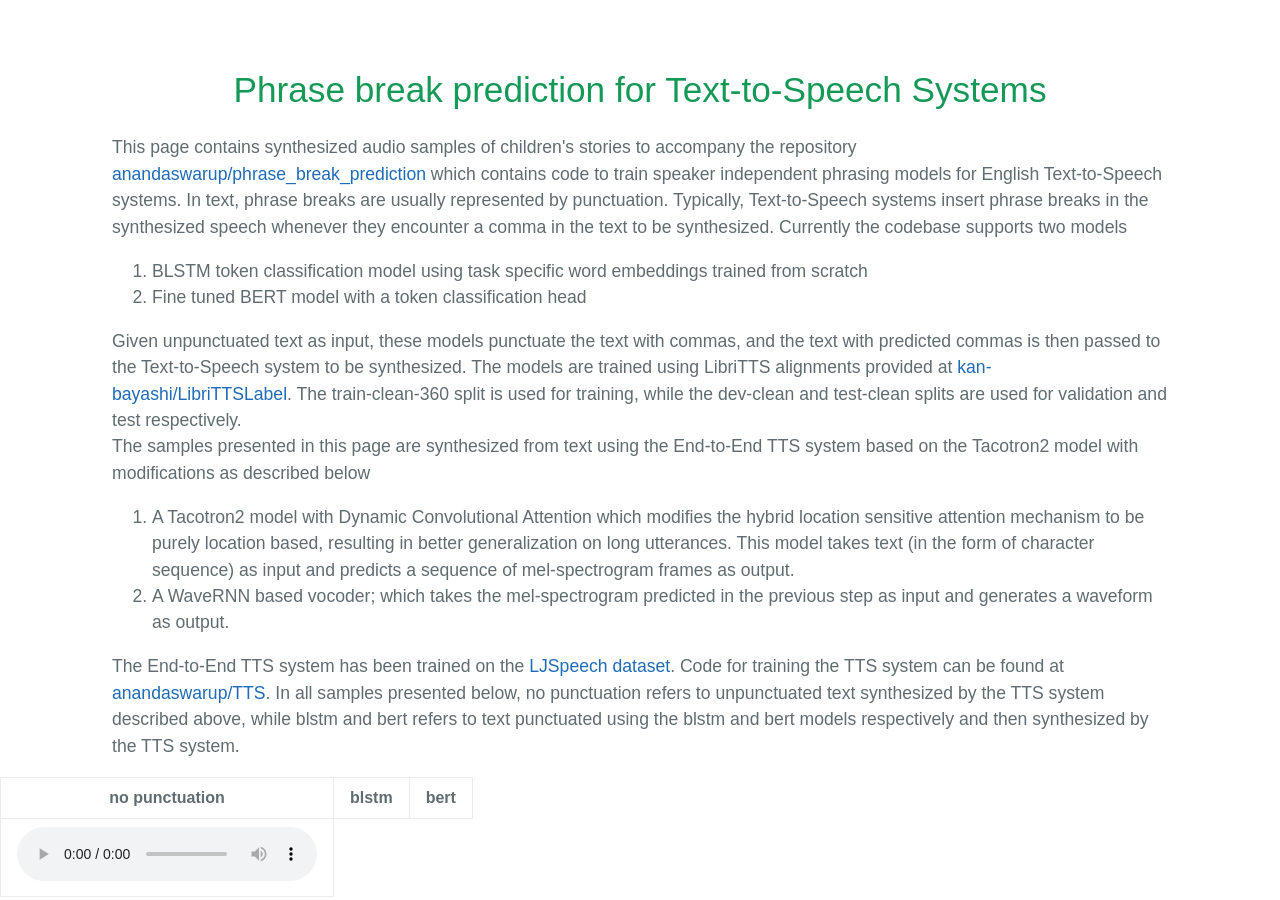
==== docs/index.html @ 4390b53f "index.html" ====
<!DOCTYPE html>
<html>

<head>
    <link rel="stylesheet" type="text/css" href="style.css">
    <title>Phrase break prediction for Text-to-Speech Systems</title>
</head>

<body>
    <header>
        <h1>Phrase break prediction for Text-to-Speech Systems</h1>
        <p>
            This page contains synthesized audio samples of children's stories to accompany the repository
            <a href="https://github.com/anandaswarup/phrase_break_prediction">anandaswarup/phrase_break_prediction</a>
            which contains code to train speaker independent phrasing models for English Text-to-Speech systems. In
            text, phrase breaks are usually represented by punctuation. Typically, Text-to-Speech systems insert phrase
            breaks in the synthesized speech whenever they encounter a comma in the text to be synthesized. Currently
            the codebase supports two models
        <ol>
            <li>
                BLSTM token classification model using task specific word embeddings trained from scratch
            </li>
            <li>
                Fine tuned BERT model with a token classification head
            </li>
        </ol>
        Given unpunctuated text as input, these models punctuate the text with commas, and the text with predicted
        commas is then passed to the Text-to-Speech system to be synthesized. The models are trained using LibriTTS
        alignments provided at <a href="https://github.com/kan-bayashi/LibriTTSLabel">kan-bayashi/LibriTTSLabel</a>. The
        train-clean-360 split is used for training, while the dev-clean and test-clean splits are used for validation
        and test respectively.
        <br>
        The samples presented in this page are synthesized from text using the End-to-End TTS system based on the
        Tacotron2 model with modifications as described below
        <ol>
            <li>
                A Tacotron2 model with Dynamic Convolutional Attention which modifies the hybrid location sensitive
                attention mechanism to be purely location based, resulting in better generalization on long utterances.
                This
                model takes text (in the form of character sequence) as input and predicts a sequence of mel-spectrogram
                frames as output.
            </li>
            <li>
                A WaveRNN based vocoder; which takes the mel-spectrogram predicted in the previous step as input and
                generates a waveform as output.
            </li>
        </ol>
        The End-to-End TTS system has been trained on the <a href="https://keithito.com/LJ-Speech-Dataset/">LJSpeech
            dataset</a>. Code for training the TTS system can be found at <a
            href="https://github.com/anandaswarup/TTS">anandaswarup/TTS</a>. In all samples presented below, no
        punctuation refers to unpunctuated text synthesized by the TTS system described above, while blstm and bert
        refers to text punctuated using the blstm and bert models respectively and then synthesized by the TTS system.
        </p>
    </header>

    <body>
        <table>
            <thread>
                <th>no punctuation</th>
                <th>blstm</th>
                <th>bert</th>
            </thread>
            <tbody>
                <tr>
                    <td>
                        <audio controls>
                            <source
                                src="https://raw.githubusercontent.com/anandaswarup/phrase_break_prediction/main/docs/samples/stories_no_punctuation/Story_01_01-tacotron2_300000steps-WaveRNN_300000steps.wav">
                        </audio>
                    </td>
                </tr>
            </tbody>
        </table>
    </body>
</body>

</html>
---- docs/style.css ----
* {
    box-sizing: border-box;
}

body {
    padding: 0;
    margin: 0;
    font-family: "Open Sans", "Helvetica Neue", Helvetica, Arial, sans-serif;
    font-size: 16px;
    line-height: 1.5;
    color: #606c71;
}



h1,
h2,
h3,
h4,
h5,
h6 {
    text-align: center;
    margin-top: 2rem;
    margin-bottom: 1rem;
    font-weight: normal;
    color: #159957;
}

@media only screen and (min-width: 64em) {
    header {
        max-width: 64rem;
        padding: 2rem 6rem 0rem 6rem;
        margin: 0 auto;
        font-size: 1.1rem;
    }

    main {
        max-width: 64rem;
        padding: 2rem 6rem;
        margin: 0 auto;
        font-size: 1.1rem;
    }
}

@media only screen and (min-width: 42em) and (max-width: 64em) {
    header {
        padding: 2rem 4rem 0rem 4rem;
        font-size: 1.1rem;
    }

    main {
        padding: 2rem 4rem;
        font-size: 1.1rem;
    }
}

@media only screen and (max-width: 42em) {
    header {
        padding: 2rem 1rem 0rem 1rem;
        font-size: 1rem;
    }

    main {
        padding: 2rem 1rem;
        font-size: 1rem;
    }
}

header,
main {
    word-wrap: break-word;
    max-width: 78rem;
}

main :first-child {
    margin-top: 0;
}

p {
    margin-bottom: 1em;
}

hr {
    height: 2px;
    padding: 0;
    margin: 1rem 0;
    background-color: #eff0f1;
    border: 0;
}

a {
    color: #1e6bb8;
    text-decoration: none;
}

a:hover {
    text-decoration: underline;
}

ul {
    margin: 0;
}

table {
    display: block;
    width: 100%;
    overflow: auto;
    word-break: normal;
    word-break: keep-all;
    -webkit-overflow-scrolling: touch;
    border-collapse: collapse;
    border-spacing: 0;
    text-align: center;
}

th {
    font-weight: bold;
}

th,
td {
    padding: 0.5rem 1rem;
    border: 1px solid #e9ebec;
}
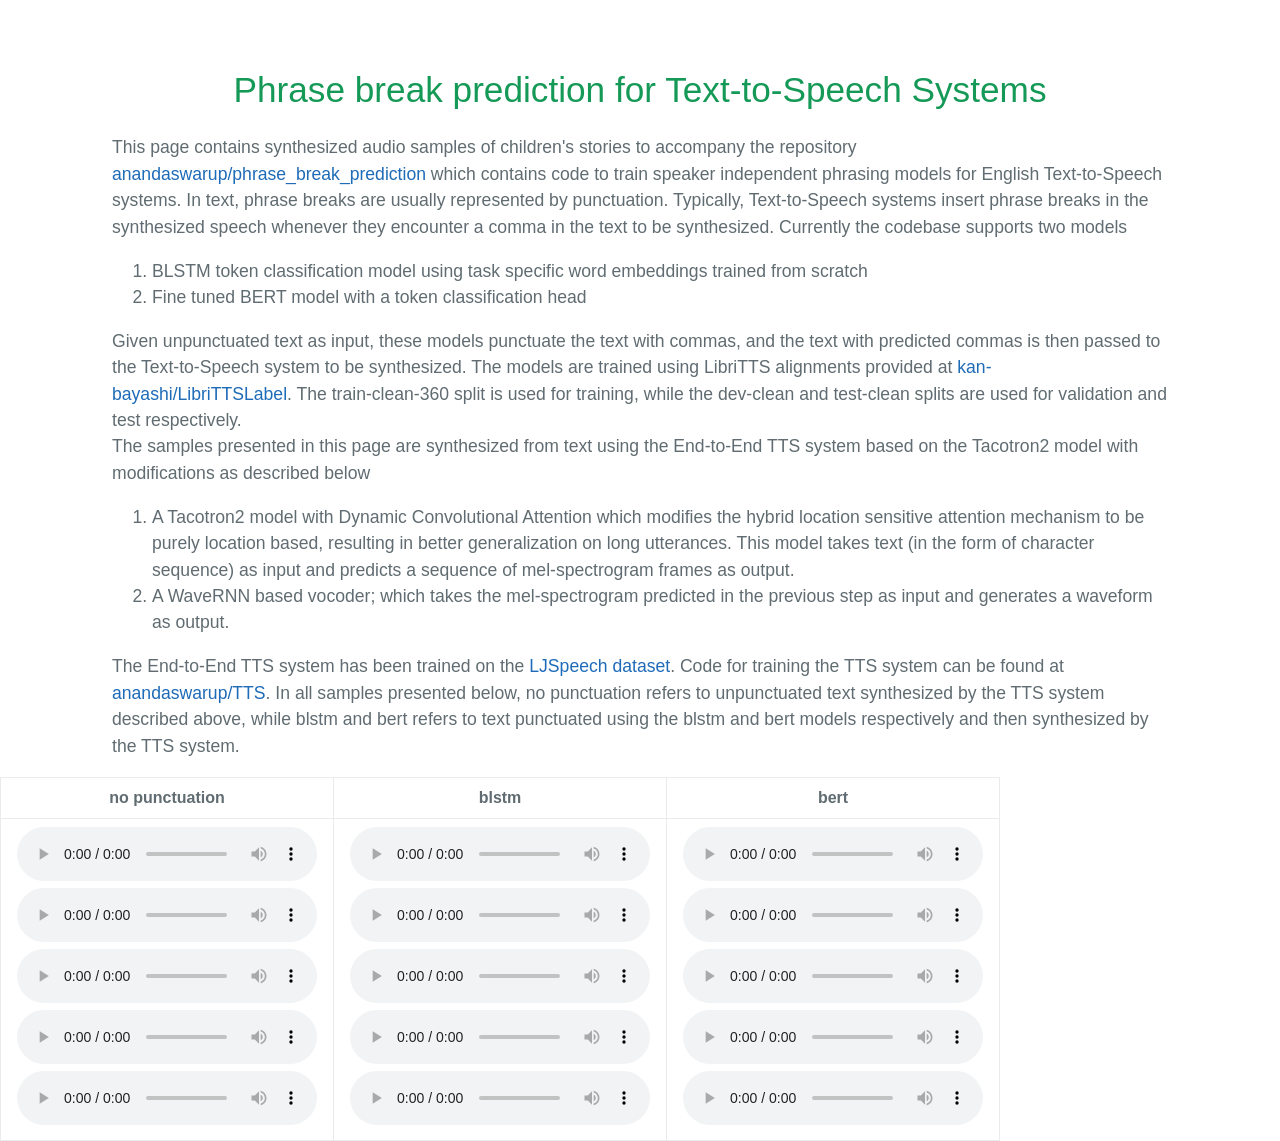
==== commit aa29cde1: "index.html" ====
--- a/docs/index.html
+++ b/docs/index.html
@@ -67,6 +67,78 @@
                             <source
                                 src="https://raw.githubusercontent.com/anandaswarup/phrase_break_prediction/main/docs/samples/stories_no_punctuation/Story_01_01-tacotron2_300000steps-WaveRNN_300000steps.wav">
                         </audio>
+                        <br>
+                        <audio controls>
+                            <source
+                                src="https://raw.githubusercontent.com/anandaswarup/phrase_break_prediction/main/docs/samples/stories_no_punctuation/Story_01_02-tacotron2_300000steps-WaveRNN_300000steps.wav">
+                        </audio>
+                        <br>
+                        <audio controls>
+                            <source
+                                src="https://raw.githubusercontent.com/anandaswarup/phrase_break_prediction/main/docs/samples/stories_no_punctuation/Story_01_03-tacotron2_300000steps-WaveRNN_300000steps.wav">
+                        </audio>
+                        <br>
+                        <audio controls>
+                            <source
+                                src="https://raw.githubusercontent.com/anandaswarup/phrase_break_prediction/main/docs/samples/stories_no_punctuation/Story_01_04-tacotron2_300000steps-WaveRNN_300000steps.wav">
+                        </audio>
+                        <br>
+                        <audio controls>
+                            <source
+                                src="https://raw.githubusercontent.com/anandaswarup/phrase_break_prediction/main/docs/samples/stories_no_punctuation/Story_01_05-tacotron2_300000steps-WaveRNN_300000steps.wav">
+                        </audio>
+                    </td>
+                    <td>
+                        <audio controls>
+                            <source
+                                src="https://raw.githubusercontent.com/anandaswarup/phrase_break_prediction/main/docs/samples/stories_blstm_predicted_punctuation/Story_01_01-tacotron2_300000steps-WaveRNN_300000steps.wav">
+                        </audio>
+                        <br>
+                        <audio controls>
+                            <source
+                                src="https://raw.githubusercontent.com/anandaswarup/phrase_break_prediction/main/docs/samples/stories_blstm_predicted_punctuation/Story_01_02-tacotron2_300000steps-WaveRNN_300000steps.wav">
+                        </audio>
+                        <br>
+                        <audio controls>
+                            <source
+                                src="https://raw.githubusercontent.com/anandaswarup/phrase_break_prediction/main/docs/samples/stories_blstm_predicted_punctuation/Story_01_03-tacotron2_300000steps-WaveRNN_300000steps.wav">
+                        </audio>
+                        <br>
+                        <audio controls>
+                            <source
+                                src="https://raw.githubusercontent.com/anandaswarup/phrase_break_prediction/main/docs/samples/stories_blstm_predicted_punctuation/Story_01_04-tacotron2_300000steps-WaveRNN_300000steps.wav">
+                        </audio>
+                        <br>
+                        <audio controls>
+                            <source
+                                src="https://raw.githubusercontent.com/anandaswarup/phrase_break_prediction/main/docs/samples/stories_blstm_predicted_punctuation/Story_01_05-tacotron2_300000steps-WaveRNN_300000steps.wav">
+                        </audio>
+                    </td>
+                    <td>
+                        <audio controls>
+                            <source
+                                src="https://raw.githubusercontent.com/anandaswarup/phrase_break_prediction/main/docs/samples/stories_bert_predicted_punctuation/Story_01_01-tacotron2_300000steps-WaveRNN_300000steps.wav">
+                        </audio>
+                        <br>
+                        <audio controls>
+                            <source
+                                src="https://raw.githubusercontent.com/anandaswarup/phrase_break_prediction/main/docs/samples/stories_bert_predicted_punctuation/Story_01_02-tacotron2_300000steps-WaveRNN_300000steps.wav">
+                        </audio>
+                        <br>
+                        <audio controls>
+                            <source
+                                src="https://raw.githubusercontent.com/anandaswarup/phrase_break_prediction/main/docs/samples/stories_bert_predicted_punctuation/Story_01_03-tacotron2_300000steps-WaveRNN_300000steps.wav">
+                        </audio>
+                        <br>
+                        <audio controls>
+                            <source
+                                src="https://raw.githubusercontent.com/anandaswarup/phrase_break_prediction/main/docs/samples/stories_bert_predicted_punctuation/Story_01_04-tacotron2_300000steps-WaveRNN_300000steps.wav">
+                        </audio>
+                        <br>
+                        <audio controls>
+                            <source
+                                src="https://raw.githubusercontent.com/anandaswarup/phrase_break_prediction/main/docs/samples/stories_bert_predicted_punctuation/Story_01_05-tacotron2_300000steps-WaveRNN_300000steps.wav">
+                        </audio>
                     </td>
                 </tr>
             </tbody>
--- a/docs/style.css
+++ b/docs/style.css
@@ -103,7 +103,8 @@
 
 table {
     display: block;
-    width: 100%;
+    margin-left: auto;
+    margin-right: auto;
     overflow: auto;
     word-break: normal;
     word-break: keep-all;
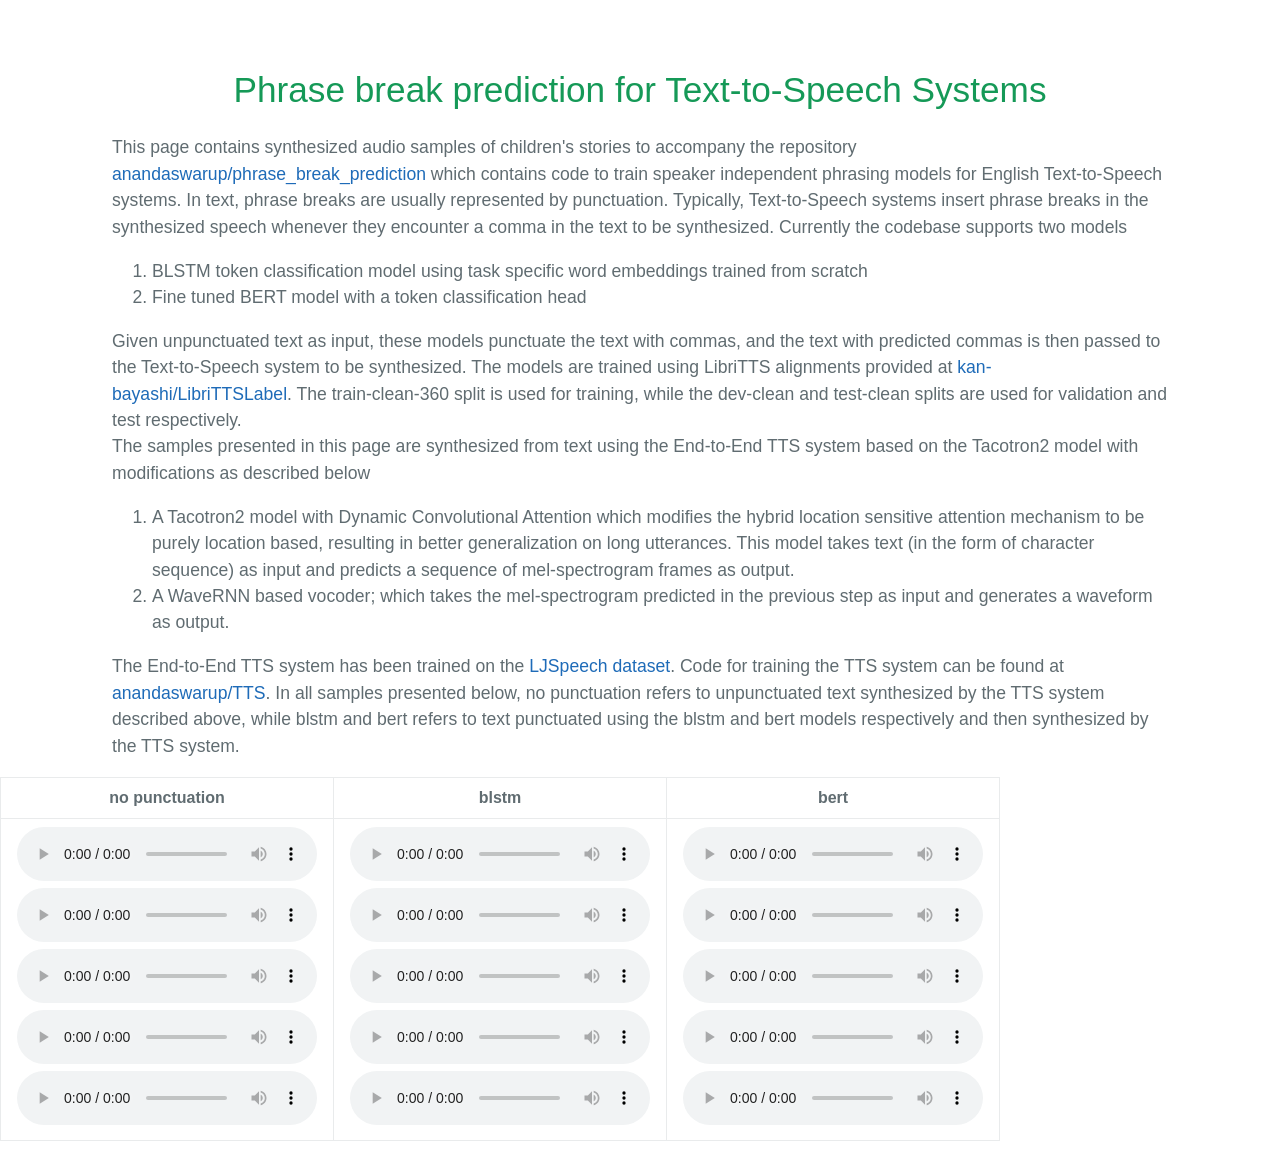
==== commit 7de134f3: "index.html" ====
--- a/docs/index.html
+++ b/docs/index.html
@@ -52,98 +52,97 @@
         refers to text punctuated using the blstm and bert models respectively and then synthesized by the TTS system.
         </p>
     </header>
-
-    <body>
-        <table>
-            <thread>
-                <th>no punctuation</th>
-                <th>blstm</th>
-                <th>bert</th>
-            </thread>
-            <tbody>
-                <tr>
-                    <td>
-                        <audio controls>
-                            <source
-                                src="https://raw.githubusercontent.com/anandaswarup/phrase_break_prediction/main/docs/samples/stories_no_punctuation/Story_01_01-tacotron2_300000steps-WaveRNN_300000steps.wav">
-                        </audio>
-                        <br>
-                        <audio controls>
-                            <source
-                                src="https://raw.githubusercontent.com/anandaswarup/phrase_break_prediction/main/docs/samples/stories_no_punctuation/Story_01_02-tacotron2_300000steps-WaveRNN_300000steps.wav">
-                        </audio>
-                        <br>
-                        <audio controls>
-                            <source
-                                src="https://raw.githubusercontent.com/anandaswarup/phrase_break_prediction/main/docs/samples/stories_no_punctuation/Story_01_03-tacotron2_300000steps-WaveRNN_300000steps.wav">
-                        </audio>
-                        <br>
-                        <audio controls>
-                            <source
-                                src="https://raw.githubusercontent.com/anandaswarup/phrase_break_prediction/main/docs/samples/stories_no_punctuation/Story_01_04-tacotron2_300000steps-WaveRNN_300000steps.wav">
-                        </audio>
-                        <br>
-                        <audio controls>
-                            <source
-                                src="https://raw.githubusercontent.com/anandaswarup/phrase_break_prediction/main/docs/samples/stories_no_punctuation/Story_01_05-tacotron2_300000steps-WaveRNN_300000steps.wav">
-                        </audio>
-                    </td>
-                    <td>
-                        <audio controls>
-                            <source
-                                src="https://raw.githubusercontent.com/anandaswarup/phrase_break_prediction/main/docs/samples/stories_blstm_predicted_punctuation/Story_01_01-tacotron2_300000steps-WaveRNN_300000steps.wav">
-                        </audio>
-                        <br>
-                        <audio controls>
-                            <source
-                                src="https://raw.githubusercontent.com/anandaswarup/phrase_break_prediction/main/docs/samples/stories_blstm_predicted_punctuation/Story_01_02-tacotron2_300000steps-WaveRNN_300000steps.wav">
-                        </audio>
-                        <br>
-                        <audio controls>
-                            <source
-                                src="https://raw.githubusercontent.com/anandaswarup/phrase_break_prediction/main/docs/samples/stories_blstm_predicted_punctuation/Story_01_03-tacotron2_300000steps-WaveRNN_300000steps.wav">
-                        </audio>
-                        <br>
-                        <audio controls>
-                            <source
-                                src="https://raw.githubusercontent.com/anandaswarup/phrase_break_prediction/main/docs/samples/stories_blstm_predicted_punctuation/Story_01_04-tacotron2_300000steps-WaveRNN_300000steps.wav">
-                        </audio>
-                        <br>
-                        <audio controls>
-                            <source
-                                src="https://raw.githubusercontent.com/anandaswarup/phrase_break_prediction/main/docs/samples/stories_blstm_predicted_punctuation/Story_01_05-tacotron2_300000steps-WaveRNN_300000steps.wav">
-                        </audio>
-                    </td>
-                    <td>
-                        <audio controls>
-                            <source
-                                src="https://raw.githubusercontent.com/anandaswarup/phrase_break_prediction/main/docs/samples/stories_bert_predicted_punctuation/Story_01_01-tacotron2_300000steps-WaveRNN_300000steps.wav">
-                        </audio>
-                        <br>
-                        <audio controls>
-                            <source
-                                src="https://raw.githubusercontent.com/anandaswarup/phrase_break_prediction/main/docs/samples/stories_bert_predicted_punctuation/Story_01_02-tacotron2_300000steps-WaveRNN_300000steps.wav">
-                        </audio>
-                        <br>
-                        <audio controls>
-                            <source
-                                src="https://raw.githubusercontent.com/anandaswarup/phrase_break_prediction/main/docs/samples/stories_bert_predicted_punctuation/Story_01_03-tacotron2_300000steps-WaveRNN_300000steps.wav">
-                        </audio>
-                        <br>
-                        <audio controls>
-                            <source
-                                src="https://raw.githubusercontent.com/anandaswarup/phrase_break_prediction/main/docs/samples/stories_bert_predicted_punctuation/Story_01_04-tacotron2_300000steps-WaveRNN_300000steps.wav">
-                        </audio>
-                        <br>
-                        <audio controls>
-                            <source
-                                src="https://raw.githubusercontent.com/anandaswarup/phrase_break_prediction/main/docs/samples/stories_bert_predicted_punctuation/Story_01_05-tacotron2_300000steps-WaveRNN_300000steps.wav">
-                        </audio>
-                    </td>
-                </tr>
-            </tbody>
-        </table>
-    </body>
+    <p>
+    <table class="center">
+        <thread>
+            <th>no punctuation</th>
+            <th>blstm</th>
+            <th>bert</th>
+        </thread>
+        <tbody>
+            <tr>
+                <td>
+                    <audio controls>
+                        <source
+                            src="https://raw.githubusercontent.com/anandaswarup/phrase_break_prediction/main/docs/samples/stories_no_punctuation/Story_01_01-tacotron2_300000steps-WaveRNN_300000steps.wav">
+                    </audio>
+                    <br>
+                    <audio controls>
+                        <source
+                            src="https://raw.githubusercontent.com/anandaswarup/phrase_break_prediction/main/docs/samples/stories_no_punctuation/Story_01_02-tacotron2_300000steps-WaveRNN_300000steps.wav">
+                    </audio>
+                    <br>
+                    <audio controls>
+                        <source
+                            src="https://raw.githubusercontent.com/anandaswarup/phrase_break_prediction/main/docs/samples/stories_no_punctuation/Story_01_03-tacotron2_300000steps-WaveRNN_300000steps.wav">
+                    </audio>
+                    <br>
+                    <audio controls>
+                        <source
+                            src="https://raw.githubusercontent.com/anandaswarup/phrase_break_prediction/main/docs/samples/stories_no_punctuation/Story_01_04-tacotron2_300000steps-WaveRNN_300000steps.wav">
+                    </audio>
+                    <br>
+                    <audio controls>
+                        <source
+                            src="https://raw.githubusercontent.com/anandaswarup/phrase_break_prediction/main/docs/samples/stories_no_punctuation/Story_01_05-tacotron2_300000steps-WaveRNN_300000steps.wav">
+                    </audio>
+                </td>
+                <td>
+                    <audio controls>
+                        <source
+                            src="https://raw.githubusercontent.com/anandaswarup/phrase_break_prediction/main/docs/samples/stories_blstm_predicted_punctuation/Story_01_01-tacotron2_300000steps-WaveRNN_300000steps.wav">
+                    </audio>
+                    <br>
+                    <audio controls>
+                        <source
+                            src="https://raw.githubusercontent.com/anandaswarup/phrase_break_prediction/main/docs/samples/stories_blstm_predicted_punctuation/Story_01_02-tacotron2_300000steps-WaveRNN_300000steps.wav">
+                    </audio>
+                    <br>
+                    <audio controls>
+                        <source
+                            src="https://raw.githubusercontent.com/anandaswarup/phrase_break_prediction/main/docs/samples/stories_blstm_predicted_punctuation/Story_01_03-tacotron2_300000steps-WaveRNN_300000steps.wav">
+                    </audio>
+                    <br>
+                    <audio controls>
+                        <source
+                            src="https://raw.githubusercontent.com/anandaswarup/phrase_break_prediction/main/docs/samples/stories_blstm_predicted_punctuation/Story_01_04-tacotron2_300000steps-WaveRNN_300000steps.wav">
+                    </audio>
+                    <br>
+                    <audio controls>
+                        <source
+                            src="https://raw.githubusercontent.com/anandaswarup/phrase_break_prediction/main/docs/samples/stories_blstm_predicted_punctuation/Story_01_05-tacotron2_300000steps-WaveRNN_300000steps.wav">
+                    </audio>
+                </td>
+                <td>
+                    <audio controls>
+                        <source
+                            src="https://raw.githubusercontent.com/anandaswarup/phrase_break_prediction/main/docs/samples/stories_bert_predicted_punctuation/Story_01_01-tacotron2_300000steps-WaveRNN_300000steps.wav">
+                    </audio>
+                    <br>
+                    <audio controls>
+                        <source
+                            src="https://raw.githubusercontent.com/anandaswarup/phrase_break_prediction/main/docs/samples/stories_bert_predicted_punctuation/Story_01_02-tacotron2_300000steps-WaveRNN_300000steps.wav">
+                    </audio>
+                    <br>
+                    <audio controls>
+                        <source
+                            src="https://raw.githubusercontent.com/anandaswarup/phrase_break_prediction/main/docs/samples/stories_bert_predicted_punctuation/Story_01_03-tacotron2_300000steps-WaveRNN_300000steps.wav">
+                    </audio>
+                    <br>
+                    <audio controls>
+                        <source
+                            src="https://raw.githubusercontent.com/anandaswarup/phrase_break_prediction/main/docs/samples/stories_bert_predicted_punctuation/Story_01_04-tacotron2_300000steps-WaveRNN_300000steps.wav">
+                    </audio>
+                    <br>
+                    <audio controls>
+                        <source
+                            src="https://raw.githubusercontent.com/anandaswarup/phrase_break_prediction/main/docs/samples/stories_bert_predicted_punctuation/Story_01_05-tacotron2_300000steps-WaveRNN_300000steps.wav">
+                    </audio>
+                </td>
+            </tr>
+        </tbody>
+    </table>
+    </p>
 </body>
 
 </html>
--- a/docs/style.css
+++ b/docs/style.css
@@ -114,6 +114,11 @@
     text-align: center;
 }
 
+table.center {
+    margin-left: auto;
+    margin-right: auto;
+}
+
 th {
     font-weight: bold;
 }
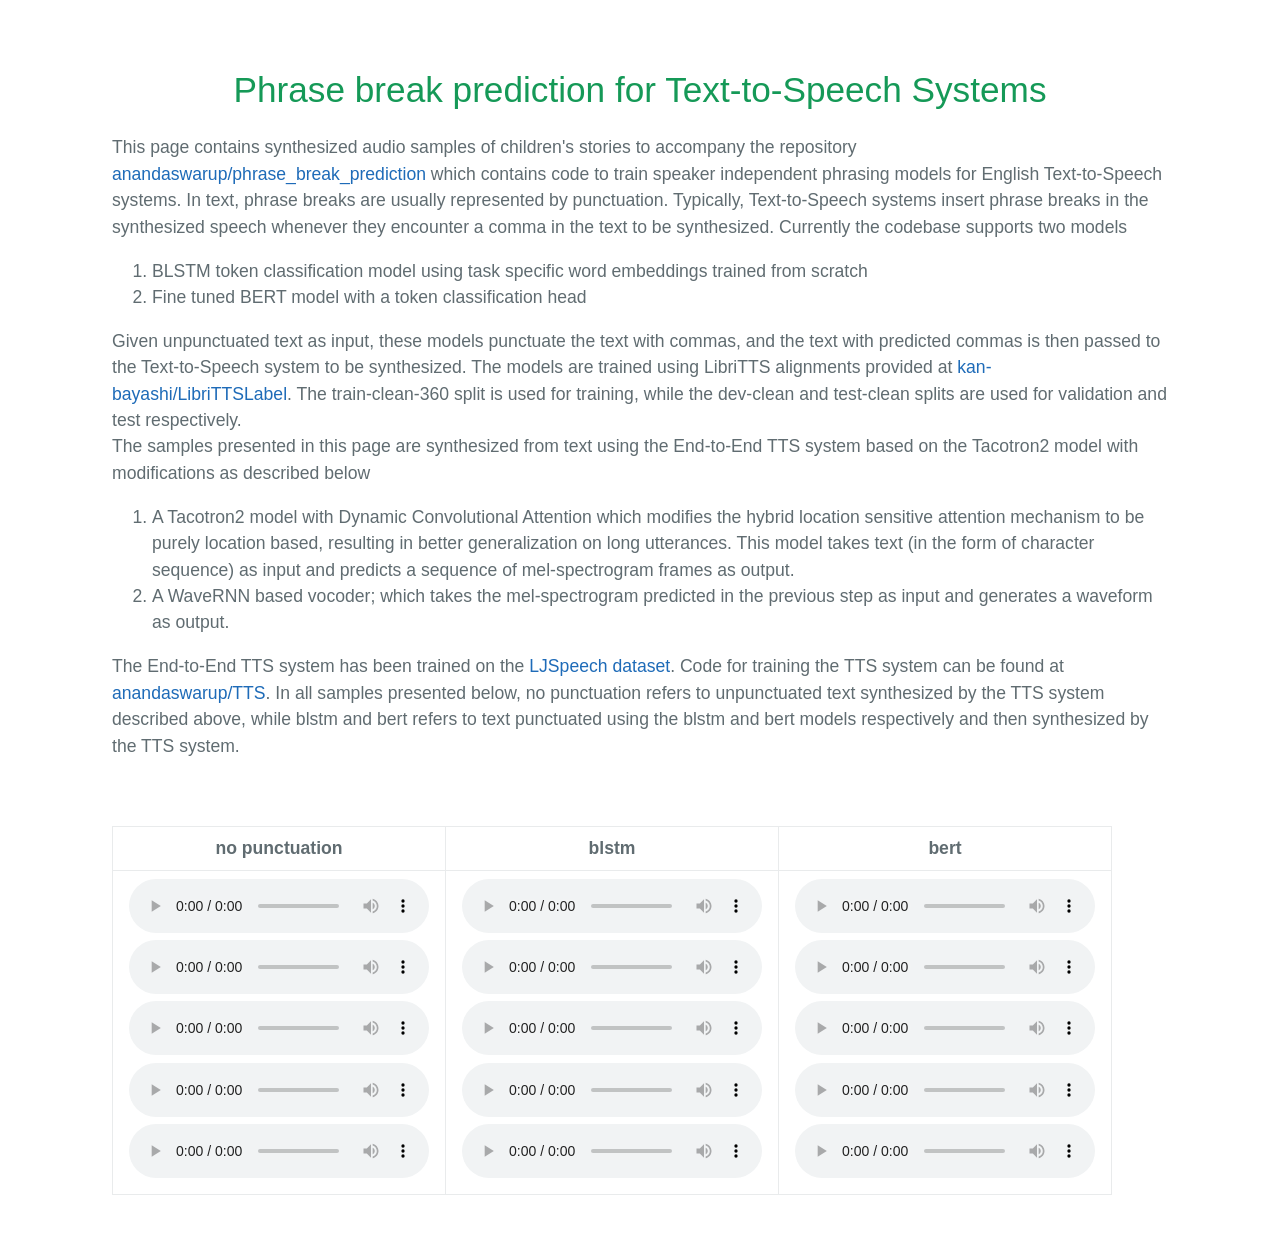
==== commit 2f5f397e: "index.html" ====
--- a/docs/index.html
+++ b/docs/index.html
@@ -52,97 +52,99 @@
         refers to text punctuated using the blstm and bert models respectively and then synthesized by the TTS system.
         </p>
     </header>
-    <p>
-    <table class="center">
-        <thread>
-            <th>no punctuation</th>
-            <th>blstm</th>
-            <th>bert</th>
-        </thread>
-        <tbody>
-            <tr>
-                <td>
-                    <audio controls>
-                        <source
-                            src="https://raw.githubusercontent.com/anandaswarup/phrase_break_prediction/main/docs/samples/stories_no_punctuation/Story_01_01-tacotron2_300000steps-WaveRNN_300000steps.wav">
-                    </audio>
-                    <br>
-                    <audio controls>
-                        <source
-                            src="https://raw.githubusercontent.com/anandaswarup/phrase_break_prediction/main/docs/samples/stories_no_punctuation/Story_01_02-tacotron2_300000steps-WaveRNN_300000steps.wav">
-                    </audio>
-                    <br>
-                    <audio controls>
-                        <source
-                            src="https://raw.githubusercontent.com/anandaswarup/phrase_break_prediction/main/docs/samples/stories_no_punctuation/Story_01_03-tacotron2_300000steps-WaveRNN_300000steps.wav">
-                    </audio>
-                    <br>
-                    <audio controls>
-                        <source
-                            src="https://raw.githubusercontent.com/anandaswarup/phrase_break_prediction/main/docs/samples/stories_no_punctuation/Story_01_04-tacotron2_300000steps-WaveRNN_300000steps.wav">
-                    </audio>
-                    <br>
-                    <audio controls>
-                        <source
-                            src="https://raw.githubusercontent.com/anandaswarup/phrase_break_prediction/main/docs/samples/stories_no_punctuation/Story_01_05-tacotron2_300000steps-WaveRNN_300000steps.wav">
-                    </audio>
-                </td>
-                <td>
-                    <audio controls>
-                        <source
-                            src="https://raw.githubusercontent.com/anandaswarup/phrase_break_prediction/main/docs/samples/stories_blstm_predicted_punctuation/Story_01_01-tacotron2_300000steps-WaveRNN_300000steps.wav">
-                    </audio>
-                    <br>
-                    <audio controls>
-                        <source
-                            src="https://raw.githubusercontent.com/anandaswarup/phrase_break_prediction/main/docs/samples/stories_blstm_predicted_punctuation/Story_01_02-tacotron2_300000steps-WaveRNN_300000steps.wav">
-                    </audio>
-                    <br>
-                    <audio controls>
-                        <source
-                            src="https://raw.githubusercontent.com/anandaswarup/phrase_break_prediction/main/docs/samples/stories_blstm_predicted_punctuation/Story_01_03-tacotron2_300000steps-WaveRNN_300000steps.wav">
-                    </audio>
-                    <br>
-                    <audio controls>
-                        <source
-                            src="https://raw.githubusercontent.com/anandaswarup/phrase_break_prediction/main/docs/samples/stories_blstm_predicted_punctuation/Story_01_04-tacotron2_300000steps-WaveRNN_300000steps.wav">
-                    </audio>
-                    <br>
-                    <audio controls>
-                        <source
-                            src="https://raw.githubusercontent.com/anandaswarup/phrase_break_prediction/main/docs/samples/stories_blstm_predicted_punctuation/Story_01_05-tacotron2_300000steps-WaveRNN_300000steps.wav">
-                    </audio>
-                </td>
-                <td>
-                    <audio controls>
-                        <source
-                            src="https://raw.githubusercontent.com/anandaswarup/phrase_break_prediction/main/docs/samples/stories_bert_predicted_punctuation/Story_01_01-tacotron2_300000steps-WaveRNN_300000steps.wav">
-                    </audio>
-                    <br>
-                    <audio controls>
-                        <source
-                            src="https://raw.githubusercontent.com/anandaswarup/phrase_break_prediction/main/docs/samples/stories_bert_predicted_punctuation/Story_01_02-tacotron2_300000steps-WaveRNN_300000steps.wav">
-                    </audio>
-                    <br>
-                    <audio controls>
-                        <source
-                            src="https://raw.githubusercontent.com/anandaswarup/phrase_break_prediction/main/docs/samples/stories_bert_predicted_punctuation/Story_01_03-tacotron2_300000steps-WaveRNN_300000steps.wav">
-                    </audio>
-                    <br>
-                    <audio controls>
-                        <source
-                            src="https://raw.githubusercontent.com/anandaswarup/phrase_break_prediction/main/docs/samples/stories_bert_predicted_punctuation/Story_01_04-tacotron2_300000steps-WaveRNN_300000steps.wav">
-                    </audio>
-                    <br>
-                    <audio controls>
-                        <source
-                            src="https://raw.githubusercontent.com/anandaswarup/phrase_break_prediction/main/docs/samples/stories_bert_predicted_punctuation/Story_01_05-tacotron2_300000steps-WaveRNN_300000steps.wav">
-                    </audio>
-                </td>
-            </tr>
-        </tbody>
-    </table>
-    </p>
+    <main>
+        <p>
+        <table>
+            <thread>
+                <th>no punctuation</th>
+                <th>blstm</th>
+                <th>bert</th>
+            </thread>
+            <tbody>
+                <tr>
+                    <td>
+                        <audio controls>
+                            <source
+                                src="https://raw.githubusercontent.com/anandaswarup/phrase_break_prediction/main/docs/samples/stories_no_punctuation/Story_01_01-tacotron2_300000steps-WaveRNN_300000steps.wav">
+                        </audio>
+                        <br>
+                        <audio controls>
+                            <source
+                                src="https://raw.githubusercontent.com/anandaswarup/phrase_break_prediction/main/docs/samples/stories_no_punctuation/Story_01_02-tacotron2_300000steps-WaveRNN_300000steps.wav">
+                        </audio>
+                        <br>
+                        <audio controls>
+                            <source
+                                src="https://raw.githubusercontent.com/anandaswarup/phrase_break_prediction/main/docs/samples/stories_no_punctuation/Story_01_03-tacotron2_300000steps-WaveRNN_300000steps.wav">
+                        </audio>
+                        <br>
+                        <audio controls>
+                            <source
+                                src="https://raw.githubusercontent.com/anandaswarup/phrase_break_prediction/main/docs/samples/stories_no_punctuation/Story_01_04-tacotron2_300000steps-WaveRNN_300000steps.wav">
+                        </audio>
+                        <br>
+                        <audio controls>
+                            <source
+                                src="https://raw.githubusercontent.com/anandaswarup/phrase_break_prediction/main/docs/samples/stories_no_punctuation/Story_01_05-tacotron2_300000steps-WaveRNN_300000steps.wav">
+                        </audio>
+                    </td>
+                    <td>
+                        <audio controls>
+                            <source
+                                src="https://raw.githubusercontent.com/anandaswarup/phrase_break_prediction/main/docs/samples/stories_blstm_predicted_punctuation/Story_01_01-tacotron2_300000steps-WaveRNN_300000steps.wav">
+                        </audio>
+                        <br>
+                        <audio controls>
+                            <source
+                                src="https://raw.githubusercontent.com/anandaswarup/phrase_break_prediction/main/docs/samples/stories_blstm_predicted_punctuation/Story_01_02-tacotron2_300000steps-WaveRNN_300000steps.wav">
+                        </audio>
+                        <br>
+                        <audio controls>
+                            <source
+                                src="https://raw.githubusercontent.com/anandaswarup/phrase_break_prediction/main/docs/samples/stories_blstm_predicted_punctuation/Story_01_03-tacotron2_300000steps-WaveRNN_300000steps.wav">
+                        </audio>
+                        <br>
+                        <audio controls>
+                            <source
+                                src="https://raw.githubusercontent.com/anandaswarup/phrase_break_prediction/main/docs/samples/stories_blstm_predicted_punctuation/Story_01_04-tacotron2_300000steps-WaveRNN_300000steps.wav">
+                        </audio>
+                        <br>
+                        <audio controls>
+                            <source
+                                src="https://raw.githubusercontent.com/anandaswarup/phrase_break_prediction/main/docs/samples/stories_blstm_predicted_punctuation/Story_01_05-tacotron2_300000steps-WaveRNN_300000steps.wav">
+                        </audio>
+                    </td>
+                    <td>
+                        <audio controls>
+                            <source
+                                src="https://raw.githubusercontent.com/anandaswarup/phrase_break_prediction/main/docs/samples/stories_bert_predicted_punctuation/Story_01_01-tacotron2_300000steps-WaveRNN_300000steps.wav">
+                        </audio>
+                        <br>
+                        <audio controls>
+                            <source
+                                src="https://raw.githubusercontent.com/anandaswarup/phrase_break_prediction/main/docs/samples/stories_bert_predicted_punctuation/Story_01_02-tacotron2_300000steps-WaveRNN_300000steps.wav">
+                        </audio>
+                        <br>
+                        <audio controls>
+                            <source
+                                src="https://raw.githubusercontent.com/anandaswarup/phrase_break_prediction/main/docs/samples/stories_bert_predicted_punctuation/Story_01_03-tacotron2_300000steps-WaveRNN_300000steps.wav">
+                        </audio>
+                        <br>
+                        <audio controls>
+                            <source
+                                src="https://raw.githubusercontent.com/anandaswarup/phrase_break_prediction/main/docs/samples/stories_bert_predicted_punctuation/Story_01_04-tacotron2_300000steps-WaveRNN_300000steps.wav">
+                        </audio>
+                        <br>
+                        <audio controls>
+                            <source
+                                src="https://raw.githubusercontent.com/anandaswarup/phrase_break_prediction/main/docs/samples/stories_bert_predicted_punctuation/Story_01_05-tacotron2_300000steps-WaveRNN_300000steps.wav">
+                        </audio>
+                    </td>
+                </tr>
+            </tbody>
+        </table>
+        </p>
+    </main>
 </body>
 
 </html>
--- a/docs/style.css
+++ b/docs/style.css
@@ -103,8 +103,7 @@
 
 table {
     display: block;
-    margin-left: auto;
-    margin-right: auto;
+    width: 100%;
     overflow: auto;
     word-break: normal;
     word-break: keep-all;
@@ -112,11 +111,6 @@
     border-collapse: collapse;
     border-spacing: 0;
     text-align: center;
-}
-
-table.center {
-    margin-left: auto;
-    margin-right: auto;
 }
 
 th {
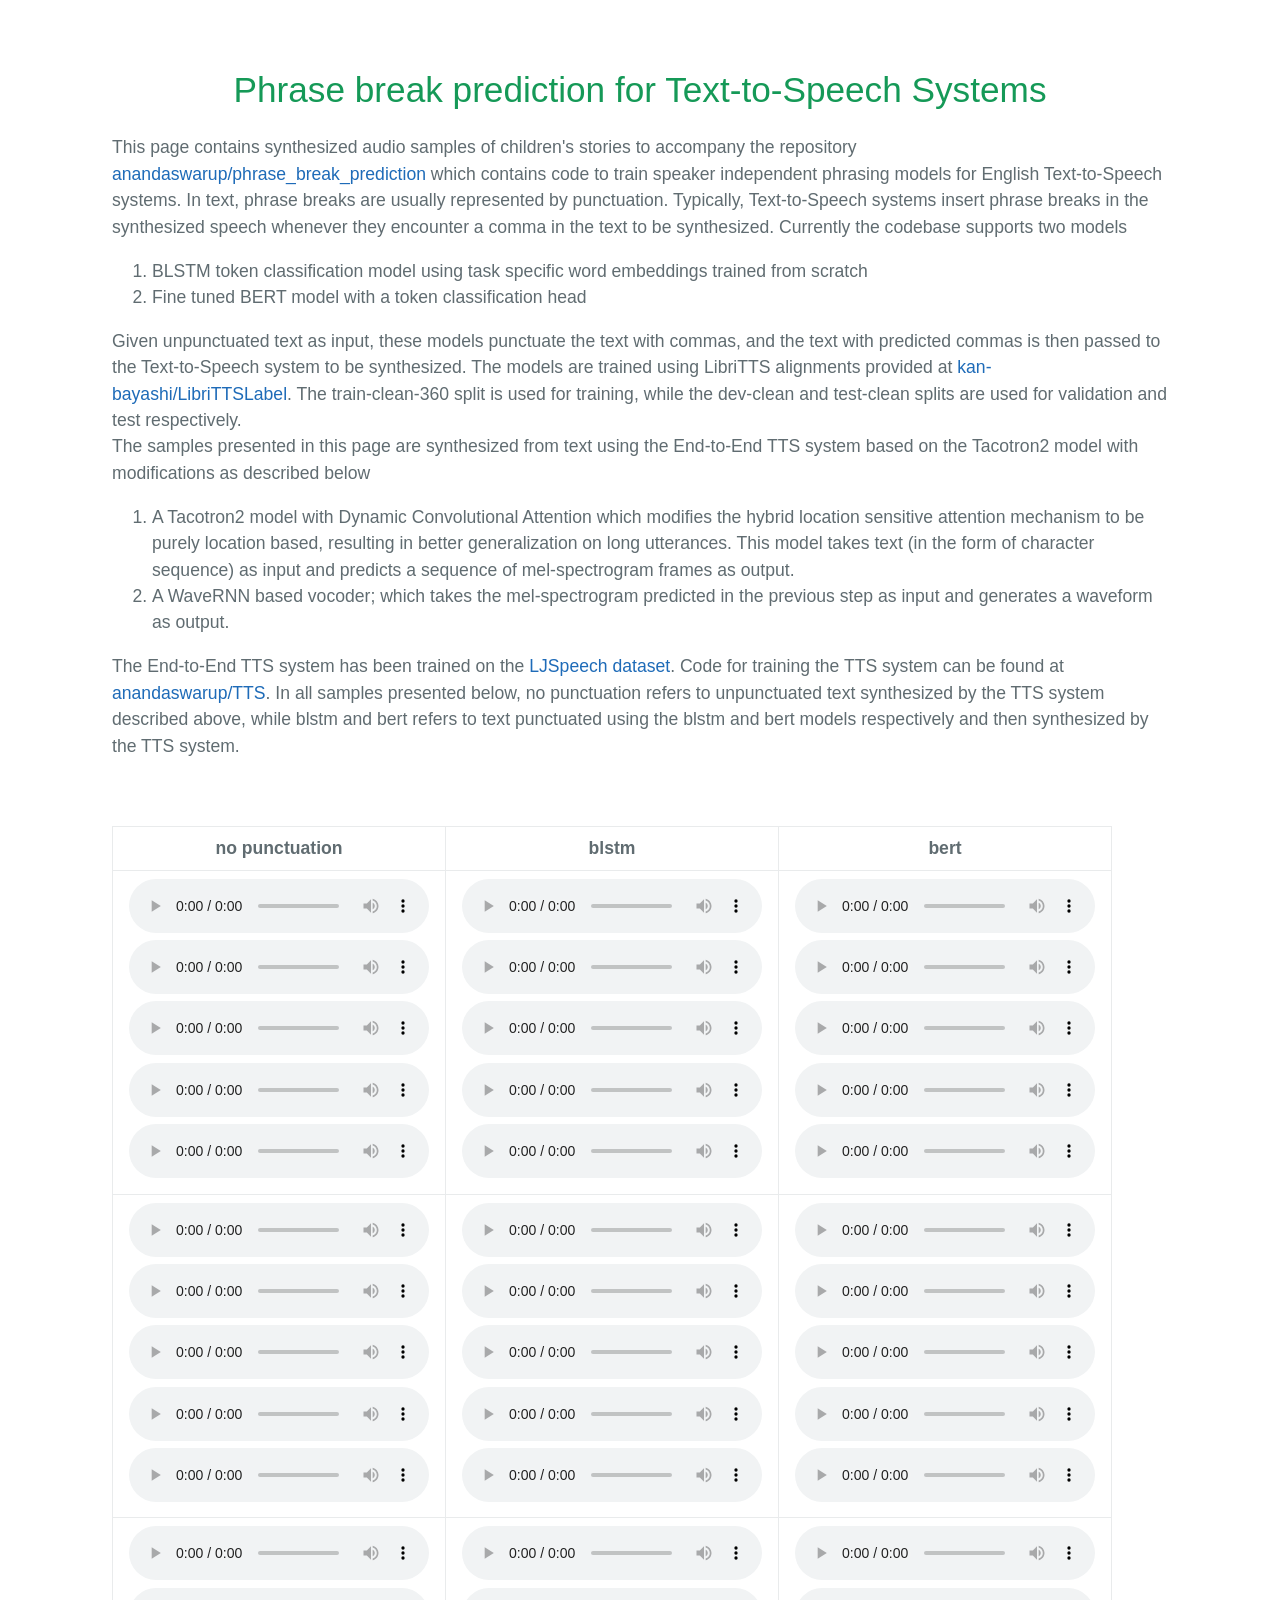
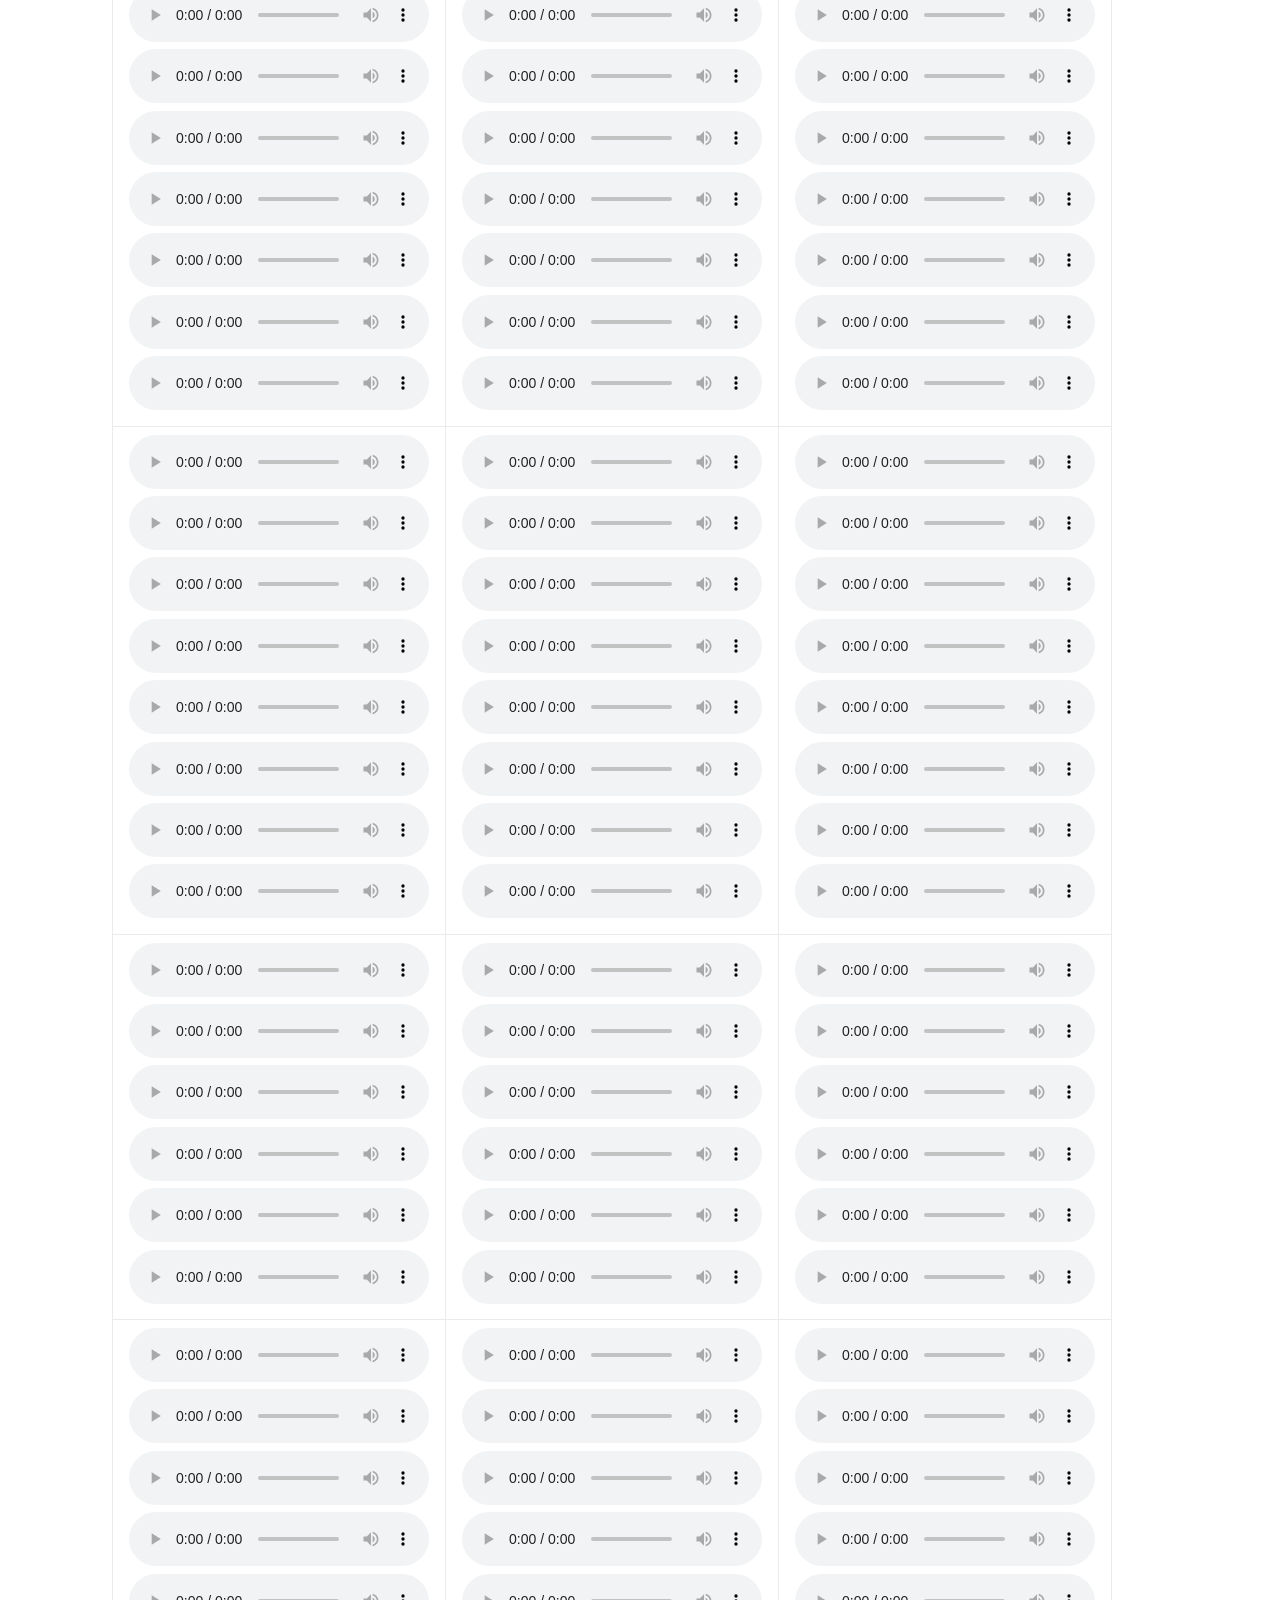
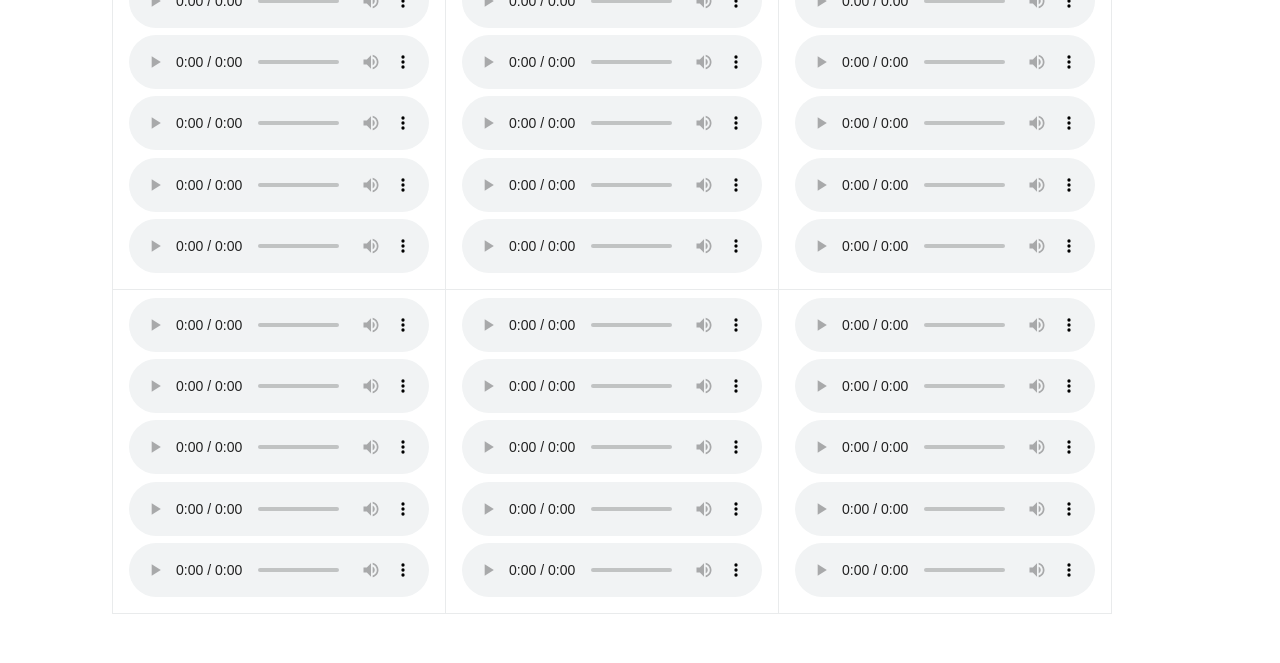
==== commit 9ce5761b: "index.html" ====
--- a/docs/index.html
+++ b/docs/index.html
@@ -54,7 +54,7 @@
     </header>
     <main>
         <p>
-        <table>
+        <table class="center">
             <thread>
                 <th>no punctuation</th>
                 <th>blstm</th>
@@ -138,6 +138,651 @@
                         <audio controls>
                             <source
                                 src="https://raw.githubusercontent.com/anandaswarup/phrase_break_prediction/main/docs/samples/stories_bert_predicted_punctuation/Story_01_05-tacotron2_300000steps-WaveRNN_300000steps.wav">
+                        </audio>
+                    </td>
+                </tr>
+                <tr>
+                    <td>
+                        <audio controls>
+                            <source
+                                src="https://raw.githubusercontent.com/anandaswarup/phrase_break_prediction/main/docs/samples/stories_no_punctuation/Story_02_01-tacotron2_300000steps-WaveRNN_300000steps.wav">
+                        </audio>
+                        <br>
+                        <audio controls>
+                            <source
+                                src="https://raw.githubusercontent.com/anandaswarup/phrase_break_prediction/main/docs/samples/stories_no_punctuation/Story_02_02-tacotron2_300000steps-WaveRNN_300000steps.wav">
+                        </audio>
+                        <br>
+                        <audio controls>
+                            <source
+                                src="https://raw.githubusercontent.com/anandaswarup/phrase_break_prediction/main/docs/samples/stories_no_punctuation/Story_02_03-tacotron2_300000steps-WaveRNN_300000steps.wav">
+                        </audio>
+                        <br>
+                        <audio controls>
+                            <source
+                                src="https://raw.githubusercontent.com/anandaswarup/phrase_break_prediction/main/docs/samples/stories_no_punctuation/Story_02_04-tacotron2_300000steps-WaveRNN_300000steps.wav">
+                        </audio>
+                        <br>
+                        <audio controls>
+                            <source
+                                src="https://raw.githubusercontent.com/anandaswarup/phrase_break_prediction/main/docs/samples/stories_no_punctuation/Story_02_05-tacotron2_300000steps-WaveRNN_300000steps.wav">
+                        </audio>
+                    </td>
+                    <td>
+                        <audio controls>
+                            <source
+                                src="https://raw.githubusercontent.com/anandaswarup/phrase_break_prediction/main/docs/samples/stories_blstm_predicted_punctuation/Story_02_01-tacotron2_300000steps-WaveRNN_300000steps.wav">
+                        </audio>
+                        <br>
+                        <audio controls>
+                            <source
+                                src="https://raw.githubusercontent.com/anandaswarup/phrase_break_prediction/main/docs/samples/stories_blstm_predicted_punctuation/Story_02_02-tacotron2_300000steps-WaveRNN_300000steps.wav">
+                        </audio>
+                        <br>
+                        <audio controls>
+                            <source
+                                src="https://raw.githubusercontent.com/anandaswarup/phrase_break_prediction/main/docs/samples/stories_blstm_predicted_punctuation/Story_02_03-tacotron2_300000steps-WaveRNN_300000steps.wav">
+                        </audio>
+                        <br>
+                        <audio controls>
+                            <source
+                                src="https://raw.githubusercontent.com/anandaswarup/phrase_break_prediction/main/docs/samples/stories_blstm_predicted_punctuation/Story_02_04-tacotron2_300000steps-WaveRNN_300000steps.wav">
+                        </audio>
+                        <br>
+                        <audio controls>
+                            <source
+                                src="https://raw.githubusercontent.com/anandaswarup/phrase_break_prediction/main/docs/samples/stories_blstm_predicted_punctuation/Story_02_05-tacotron2_300000steps-WaveRNN_300000steps.wav">
+                        </audio>
+                    </td>
+                    <td>
+                        <audio controls>
+                            <source
+                                src="https://raw.githubusercontent.com/anandaswarup/phrase_break_prediction/main/docs/samples/stories_bert_predicted_punctuation/Story_02_01-tacotron2_300000steps-WaveRNN_300000steps.wav">
+                        </audio>
+                        <br>
+                        <audio controls>
+                            <source
+                                src="https://raw.githubusercontent.com/anandaswarup/phrase_break_prediction/main/docs/samples/stories_bert_predicted_punctuation/Story_02_02-tacotron2_300000steps-WaveRNN_300000steps.wav">
+                        </audio>
+                        <br>
+                        <audio controls>
+                            <source
+                                src="https://raw.githubusercontent.com/anandaswarup/phrase_break_prediction/main/docs/samples/stories_bert_predicted_punctuation/Story_02_03-tacotron2_300000steps-WaveRNN_300000steps.wav">
+                        </audio>
+                        <br>
+                        <audio controls>
+                            <source
+                                src="https://raw.githubusercontent.com/anandaswarup/phrase_break_prediction/main/docs/samples/stories_bert_predicted_punctuation/Story_02_04-tacotron2_300000steps-WaveRNN_300000steps.wav">
+                        </audio>
+                        <br>
+                        <audio controls>
+                            <source
+                                src="https://raw.githubusercontent.com/anandaswarup/phrase_break_prediction/main/docs/samples/stories_bert_predicted_punctuation/Story_02_05-tacotron2_300000steps-WaveRNN_300000steps.wav">
+                        </audio>
+                    </td>
+                </tr>
+                <tr>
+                    <td>
+                        <audio controls>
+                            <source
+                                src="https://raw.githubusercontent.com/anandaswarup/phrase_break_prediction/main/docs/samples/stories_no_punctuation/Story_03_01-tacotron2_300000steps-WaveRNN_300000steps.wav">
+                        </audio>
+                        <br>
+                        <audio controls>
+                            <source
+                                src="https://raw.githubusercontent.com/anandaswarup/phrase_break_prediction/main/docs/samples/stories_no_punctuation/Story_03_02-tacotron2_300000steps-WaveRNN_300000steps.wav">
+                        </audio>
+                        <br>
+                        <audio controls>
+                            <source
+                                src="https://raw.githubusercontent.com/anandaswarup/phrase_break_prediction/main/docs/samples/stories_no_punctuation/Story_03_03-tacotron2_300000steps-WaveRNN_300000steps.wav">
+                        </audio>
+                        <br>
+                        <audio controls>
+                            <source
+                                src="https://raw.githubusercontent.com/anandaswarup/phrase_break_prediction/main/docs/samples/stories_no_punctuation/Story_03_04-tacotron2_300000steps-WaveRNN_300000steps.wav">
+                        </audio>
+                        <br>
+                        <audio controls>
+                            <source
+                                src="https://raw.githubusercontent.com/anandaswarup/phrase_break_prediction/main/docs/samples/stories_no_punctuation/Story_03_05-tacotron2_300000steps-WaveRNN_300000steps.wav">
+                        </audio>
+                        <br>
+                        <audio controls>
+                            <source
+                                src="https://raw.githubusercontent.com/anandaswarup/phrase_break_prediction/main/docs/samples/stories_no_punctuation/Story_03_06-tacotron2_300000steps-WaveRNN_300000steps.wav">
+                        </audio>
+                        <br>
+                        <audio controls>
+                            <source
+                                src="https://raw.githubusercontent.com/anandaswarup/phrase_break_prediction/main/docs/samples/stories_no_punctuation/Story_03_07-tacotron2_300000steps-WaveRNN_300000steps.wav">
+                        </audio>
+                        <br>
+                        <audio controls>
+                            <source
+                                src="https://raw.githubusercontent.com/anandaswarup/phrase_break_prediction/main/docs/samples/stories_no_punctuation/Story_03_08-tacotron2_300000steps-WaveRNN_300000steps.wav">
+                        </audio>
+                    </td>
+                    <td>
+                        <audio controls>
+                            <source
+                                src="https://raw.githubusercontent.com/anandaswarup/phrase_break_prediction/main/docs/samples/stories_blstm_predicted_punctuation/Story_03_01-tacotron2_300000steps-WaveRNN_300000steps.wav">
+                        </audio>
+                        <br>
+                        <audio controls>
+                            <source
+                                src="https://raw.githubusercontent.com/anandaswarup/phrase_break_prediction/main/docs/samples/stories_blstm_predicted_punctuation/Story_03_02-tacotron2_300000steps-WaveRNN_300000steps.wav">
+                        </audio>
+                        <br>
+                        <audio controls>
+                            <source
+                                src="https://raw.githubusercontent.com/anandaswarup/phrase_break_prediction/main/docs/samples/stories_blstm_predicted_punctuation/Story_03_03-tacotron2_300000steps-WaveRNN_300000steps.wav">
+                        </audio>
+                        <br>
+                        <audio controls>
+                            <source
+                                src="https://raw.githubusercontent.com/anandaswarup/phrase_break_prediction/main/docs/samples/stories_blstm_predicted_punctuation/Story_03_04-tacotron2_300000steps-WaveRNN_300000steps.wav">
+                        </audio>
+                        <br>
+                        <audio controls>
+                            <source
+                                src="https://raw.githubusercontent.com/anandaswarup/phrase_break_prediction/main/docs/samples/stories_blstm_predicted_punctuation/Story_03_05-tacotron2_300000steps-WaveRNN_300000steps.wav">
+                        </audio>
+                        <br>
+                        <audio controls>
+                            <source
+                                src="https://raw.githubusercontent.com/anandaswarup/phrase_break_prediction/main/docs/samples/stories_blstm_predicted_punctuation/Story_03_06-tacotron2_300000steps-WaveRNN_300000steps.wav">
+                        </audio>
+                        <br>
+                        <audio controls>
+                            <source
+                                src="https://raw.githubusercontent.com/anandaswarup/phrase_break_prediction/main/docs/samples/stories_blstm_predicted_punctuation/Story_03_07-tacotron2_300000steps-WaveRNN_300000steps.wav">
+                        </audio>
+                        <br>
+                        <audio controls>
+                            <source
+                                src="https://raw.githubusercontent.com/anandaswarup/phrase_break_prediction/main/docs/samples/stories_blstm_predicted_punctuation/Story_03_08-tacotron2_300000steps-WaveRNN_300000steps.wav">
+                        </audio>
+                    </td>
+                    <td>
+                        <audio controls>
+                            <source
+                                src="https://raw.githubusercontent.com/anandaswarup/phrase_break_prediction/main/docs/samples/stories_bert_predicted_punctuation/Story_03_01-tacotron2_300000steps-WaveRNN_300000steps.wav">
+                        </audio>
+                        <br>
+                        <audio controls>
+                            <source
+                                src="https://raw.githubusercontent.com/anandaswarup/phrase_break_prediction/main/docs/samples/stories_bert_predicted_punctuation/Story_03_02-tacotron2_300000steps-WaveRNN_300000steps.wav">
+                        </audio>
+                        <br>
+                        <audio controls>
+                            <source
+                                src="https://raw.githubusercontent.com/anandaswarup/phrase_break_prediction/main/docs/samples/stories_bert_predicted_punctuation/Story_03_03-tacotron2_300000steps-WaveRNN_300000steps.wav">
+                        </audio>
+                        <br>
+                        <audio controls>
+                            <source
+                                src="https://raw.githubusercontent.com/anandaswarup/phrase_break_prediction/main/docs/samples/stories_bert_predicted_punctuation/Story_03_04-tacotron2_300000steps-WaveRNN_300000steps.wav">
+                        </audio>
+                        <br>
+                        <audio controls>
+                            <source
+                                src="https://raw.githubusercontent.com/anandaswarup/phrase_break_prediction/main/docs/samples/stories_bert_predicted_punctuation/Story_03_05-tacotron2_300000steps-WaveRNN_300000steps.wav">
+                        </audio>
+                        <br>
+                        <audio controls>
+                            <source
+                                src="https://raw.githubusercontent.com/anandaswarup/phrase_break_prediction/main/docs/samples/stories_bert_predicted_punctuation/Story_03_06-tacotron2_300000steps-WaveRNN_300000steps.wav">
+                        </audio>
+                        <br>
+                        <audio controls>
+                            <source
+                                src="https://raw.githubusercontent.com/anandaswarup/phrase_break_prediction/main/docs/samples/stories_bert_predicted_punctuation/Story_03_07-tacotron2_300000steps-WaveRNN_300000steps.wav">
+                        </audio>
+                        <br>
+                        <audio controls>
+                            <source
+                                src="https://raw.githubusercontent.com/anandaswarup/phrase_break_prediction/main/docs/samples/stories_bert_predicted_punctuation/Story_03_08-tacotron2_300000steps-WaveRNN_300000steps.wav">
+                        </audio>
+                    </td>
+                </tr>
+                <tr>
+                    <td>
+                        <audio controls>
+                            <source
+                                src="https://raw.githubusercontent.com/anandaswarup/phrase_break_prediction/main/docs/samples/stories_no_punctuation/Story_04_01-tacotron2_300000steps-WaveRNN_300000steps.wav">
+                        </audio>
+                        <br>
+                        <audio controls>
+                            <source
+                                src="https://raw.githubusercontent.com/anandaswarup/phrase_break_prediction/main/docs/samples/stories_no_punctuation/Story_04_02-tacotron2_300000steps-WaveRNN_300000steps.wav">
+                        </audio>
+                        <br>
+                        <audio controls>
+                            <source
+                                src="https://raw.githubusercontent.com/anandaswarup/phrase_break_prediction/main/docs/samples/stories_no_punctuation/Story_04_03-tacotron2_300000steps-WaveRNN_300000steps.wav">
+                        </audio>
+                        <br>
+                        <audio controls>
+                            <source
+                                src="https://raw.githubusercontent.com/anandaswarup/phrase_break_prediction/main/docs/samples/stories_no_punctuation/Story_04_04-tacotron2_300000steps-WaveRNN_300000steps.wav">
+                        </audio>
+                        <br>
+                        <audio controls>
+                            <source
+                                src="https://raw.githubusercontent.com/anandaswarup/phrase_break_prediction/main/docs/samples/stories_no_punctuation/Story_04_05-tacotron2_300000steps-WaveRNN_300000steps.wav">
+                        </audio>
+                        <br>
+                        <audio controls>
+                            <source
+                                src="https://raw.githubusercontent.com/anandaswarup/phrase_break_prediction/main/docs/samples/stories_no_punctuation/Story_04_06-tacotron2_300000steps-WaveRNN_300000steps.wav">
+                        </audio>
+                        <br>
+                        <audio controls>
+                            <source
+                                src="https://raw.githubusercontent.com/anandaswarup/phrase_break_prediction/main/docs/samples/stories_no_punctuation/Story_04_07-tacotron2_300000steps-WaveRNN_300000steps.wav">
+                        </audio>
+                        <br>
+                        <audio controls>
+                            <source
+                                src="https://raw.githubusercontent.com/anandaswarup/phrase_break_prediction/main/docs/samples/stories_no_punctuation/Story_04_08-tacotron2_300000steps-WaveRNN_300000steps.wav">
+                        </audio>
+                    </td>
+                    <td>
+                        <audio controls>
+                            <source
+                                src="https://raw.githubusercontent.com/anandaswarup/phrase_break_prediction/main/docs/samples/stories_blstm_predicted_punctuation/Story_04_01-tacotron2_300000steps-WaveRNN_300000steps.wav">
+                        </audio>
+                        <br>
+                        <audio controls>
+                            <source
+                                src="https://raw.githubusercontent.com/anandaswarup/phrase_break_prediction/main/docs/samples/stories_blstm_predicted_punctuation/Story_04_02-tacotron2_300000steps-WaveRNN_300000steps.wav">
+                        </audio>
+                        <br>
+                        <audio controls>
+                            <source
+                                src="https://raw.githubusercontent.com/anandaswarup/phrase_break_prediction/main/docs/samples/stories_blstm_predicted_punctuation/Story_04_03-tacotron2_300000steps-WaveRNN_300000steps.wav">
+                        </audio>
+                        <br>
+                        <audio controls>
+                            <source
+                                src="https://raw.githubusercontent.com/anandaswarup/phrase_break_prediction/main/docs/samples/stories_blstm_predicted_punctuation/Story_04_04-tacotron2_300000steps-WaveRNN_300000steps.wav">
+                        </audio>
+                        <br>
+                        <audio controls>
+                            <source
+                                src="https://raw.githubusercontent.com/anandaswarup/phrase_break_prediction/main/docs/samples/stories_blstm_predicted_punctuation/Story_04_05-tacotron2_300000steps-WaveRNN_300000steps.wav">
+                        </audio>
+                        <br>
+                        <audio controls>
+                            <source
+                                src="https://raw.githubusercontent.com/anandaswarup/phrase_break_prediction/main/docs/samples/stories_blstm_predicted_punctuation/Story_04_06-tacotron2_300000steps-WaveRNN_300000steps.wav">
+                        </audio>
+                        <br>
+                        <audio controls>
+                            <source
+                                src="https://raw.githubusercontent.com/anandaswarup/phrase_break_prediction/main/docs/samples/stories_blstm_predicted_punctuation/Story_04_07-tacotron2_300000steps-WaveRNN_300000steps.wav">
+                        </audio>
+                        <br>
+                        <audio controls>
+                            <source
+                                src="https://raw.githubusercontent.com/anandaswarup/phrase_break_prediction/main/docs/samples/stories_blstm_predicted_punctuation/Story_04_08-tacotron2_300000steps-WaveRNN_300000steps.wav">
+                        </audio>
+                    </td>
+                    <td>
+                        <audio controls>
+                            <source
+                                src="https://raw.githubusercontent.com/anandaswarup/phrase_break_prediction/main/docs/samples/stories_bert_predicted_punctuation/Story_04_01-tacotron2_300000steps-WaveRNN_300000steps.wav">
+                        </audio>
+                        <br>
+                        <audio controls>
+                            <source
+                                src="https://raw.githubusercontent.com/anandaswarup/phrase_break_prediction/main/docs/samples/stories_bert_predicted_punctuation/Story_04_02-tacotron2_300000steps-WaveRNN_300000steps.wav">
+                        </audio>
+                        <br>
+                        <audio controls>
+                            <source
+                                src="https://raw.githubusercontent.com/anandaswarup/phrase_break_prediction/main/docs/samples/stories_bert_predicted_punctuation/Story_04_03-tacotron2_300000steps-WaveRNN_300000steps.wav">
+                        </audio>
+                        <br>
+                        <audio controls>
+                            <source
+                                src="https://raw.githubusercontent.com/anandaswarup/phrase_break_prediction/main/docs/samples/stories_bert_predicted_punctuation/Story_04_04-tacotron2_300000steps-WaveRNN_300000steps.wav">
+                        </audio>
+                        <br>
+                        <audio controls>
+                            <source
+                                src="https://raw.githubusercontent.com/anandaswarup/phrase_break_prediction/main/docs/samples/stories_bert_predicted_punctuation/Story_04_05-tacotron2_300000steps-WaveRNN_300000steps.wav">
+                        </audio>
+                        <br>
+                        <audio controls>
+                            <source
+                                src="https://raw.githubusercontent.com/anandaswarup/phrase_break_prediction/main/docs/samples/stories_bert_predicted_punctuation/Story_04_06-tacotron2_300000steps-WaveRNN_300000steps.wav">
+                        </audio>
+                        <br>
+                        <audio controls>
+                            <source
+                                src="https://raw.githubusercontent.com/anandaswarup/phrase_break_prediction/main/docs/samples/stories_bert_predicted_punctuation/Story_04_07-tacotron2_300000steps-WaveRNN_300000steps.wav">
+                        </audio>
+                        <br>
+                        <audio controls>
+                            <source
+                                src="https://raw.githubusercontent.com/anandaswarup/phrase_break_prediction/main/docs/samples/stories_bert_predicted_punctuation/Story_04_08-tacotron2_300000steps-WaveRNN_300000steps.wav">
+                        </audio>
+                    </td>
+                </tr>
+                <tr>
+                    <td>
+                        <audio controls>
+                            <source
+                                src="https://raw.githubusercontent.com/anandaswarup/phrase_break_prediction/main/docs/samples/stories_no_punctuation/Story_05_01-tacotron2_300000steps-WaveRNN_300000steps.wav">
+                        </audio>
+                        <br>
+                        <audio controls>
+                            <source
+                                src="https://raw.githubusercontent.com/anandaswarup/phrase_break_prediction/main/docs/samples/stories_no_punctuation/Story_05_02-tacotron2_300000steps-WaveRNN_300000steps.wav">
+                        </audio>
+                        <br>
+                        <audio controls>
+                            <source
+                                src="https://raw.githubusercontent.com/anandaswarup/phrase_break_prediction/main/docs/samples/stories_no_punctuation/Story_05_03-tacotron2_300000steps-WaveRNN_300000steps.wav">
+                        </audio>
+                        <br>
+                        <audio controls>
+                            <source
+                                src="https://raw.githubusercontent.com/anandaswarup/phrase_break_prediction/main/docs/samples/stories_no_punctuation/Story_05_04-tacotron2_300000steps-WaveRNN_300000steps.wav">
+                        </audio>
+                        <br>
+                        <audio controls>
+                            <source
+                                src="https://raw.githubusercontent.com/anandaswarup/phrase_break_prediction/main/docs/samples/stories_no_punctuation/Story_05_05-tacotron2_300000steps-WaveRNN_300000steps.wav">
+                        </audio>
+                        <br>
+                        <audio controls>
+                            <source
+                                src="https://raw.githubusercontent.com/anandaswarup/phrase_break_prediction/main/docs/samples/stories_no_punctuation/Story_05_06-tacotron2_300000steps-WaveRNN_300000steps.wav">
+                        </audio>
+                    </td>
+                    <td>
+                        <audio controls>
+                            <source
+                                src="https://raw.githubusercontent.com/anandaswarup/phrase_break_prediction/main/docs/samples/stories_blstm_predicted_punctuation/Story_05_01-tacotron2_300000steps-WaveRNN_300000steps.wav">
+                        </audio>
+                        <br>
+                        <audio controls>
+                            <source
+                                src="https://raw.githubusercontent.com/anandaswarup/phrase_break_prediction/main/docs/samples/stories_blstm_predicted_punctuation/Story_05_02-tacotron2_300000steps-WaveRNN_300000steps.wav">
+                        </audio>
+                        <br>
+                        <audio controls>
+                            <source
+                                src="https://raw.githubusercontent.com/anandaswarup/phrase_break_prediction/main/docs/samples/stories_blstm_predicted_punctuation/Story_05_03-tacotron2_300000steps-WaveRNN_300000steps.wav">
+                        </audio>
+                        <br>
+                        <audio controls>
+                            <source
+                                src="https://raw.githubusercontent.com/anandaswarup/phrase_break_prediction/main/docs/samples/stories_blstm_predicted_punctuation/Story_05_04-tacotron2_300000steps-WaveRNN_300000steps.wav">
+                        </audio>
+                        <br>
+                        <audio controls>
+                            <source
+                                src="https://raw.githubusercontent.com/anandaswarup/phrase_break_prediction/main/docs/samples/stories_blstm_predicted_punctuation/Story_05_05-tacotron2_300000steps-WaveRNN_300000steps.wav">
+                        </audio>
+                        <br>
+                        <audio controls>
+                            <source
+                                src="https://raw.githubusercontent.com/anandaswarup/phrase_break_prediction/main/docs/samples/stories_blstm_predicted_punctuation/Story_05_06-tacotron2_300000steps-WaveRNN_300000steps.wav">
+                        </audio>
+                    </td>
+                    <td>
+                        <audio controls>
+                            <source
+                                src="https://raw.githubusercontent.com/anandaswarup/phrase_break_prediction/main/docs/samples/stories_bert_predicted_punctuation/Story_05_01-tacotron2_300000steps-WaveRNN_300000steps.wav">
+                        </audio>
+                        <br>
+                        <audio controls>
+                            <source
+                                src="https://raw.githubusercontent.com/anandaswarup/phrase_break_prediction/main/docs/samples/stories_bert_predicted_punctuation/Story_05_02-tacotron2_300000steps-WaveRNN_300000steps.wav">
+                        </audio>
+                        <br>
+                        <audio controls>
+                            <source
+                                src="https://raw.githubusercontent.com/anandaswarup/phrase_break_prediction/main/docs/samples/stories_bert_predicted_punctuation/Story_05_03-tacotron2_300000steps-WaveRNN_300000steps.wav">
+                        </audio>
+                        <br>
+                        <audio controls>
+                            <source
+                                src="https://raw.githubusercontent.com/anandaswarup/phrase_break_prediction/main/docs/samples/stories_bert_predicted_punctuation/Story_05_04-tacotron2_300000steps-WaveRNN_300000steps.wav">
+                        </audio>
+                        <br>
+                        <audio controls>
+                            <source
+                                src="https://raw.githubusercontent.com/anandaswarup/phrase_break_prediction/main/docs/samples/stories_bert_predicted_punctuation/Story_05_05-tacotron2_300000steps-WaveRNN_300000steps.wav">
+                        </audio>
+                        <br>
+                        <audio controls>
+                            <source
+                                src="https://raw.githubusercontent.com/anandaswarup/phrase_break_prediction/main/docs/samples/stories_bert_predicted_punctuation/Story_05_06-tacotron2_300000steps-WaveRNN_300000steps.wav">
+                        </audio>
+                    </td>
+                </tr>
+                <tr>
+                    <td>
+                        <audio controls>
+                            <source
+                                src="https://raw.githubusercontent.com/anandaswarup/phrase_break_prediction/main/docs/samples/stories_no_punctuation/Story_06_01-tacotron2_300000steps-WaveRNN_300000steps.wav">
+                        </audio>
+                        <br>
+                        <audio controls>
+                            <source
+                                src="https://raw.githubusercontent.com/anandaswarup/phrase_break_prediction/main/docs/samples/stories_no_punctuation/Story_06_02-tacotron2_300000steps-WaveRNN_300000steps.wav">
+                        </audio>
+                        <br>
+                        <audio controls>
+                            <source
+                                src="https://raw.githubusercontent.com/anandaswarup/phrase_break_prediction/main/docs/samples/stories_no_punctuation/Story_06_03-tacotron2_300000steps-WaveRNN_300000steps.wav">
+                        </audio>
+                        <br>
+                        <audio controls>
+                            <source
+                                src="https://raw.githubusercontent.com/anandaswarup/phrase_break_prediction/main/docs/samples/stories_no_punctuation/Story_06_04-tacotron2_300000steps-WaveRNN_300000steps.wav">
+                        </audio>
+                        <br>
+                        <audio controls>
+                            <source
+                                src="https://raw.githubusercontent.com/anandaswarup/phrase_break_prediction/main/docs/samples/stories_no_punctuation/Story_06_05-tacotron2_300000steps-WaveRNN_300000steps.wav">
+                        </audio>
+                        <br>
+                        <audio controls>
+                            <source
+                                src="https://raw.githubusercontent.com/anandaswarup/phrase_break_prediction/main/docs/samples/stories_no_punctuation/Story_06_06-tacotron2_300000steps-WaveRNN_300000steps.wav">
+                        </audio>
+                        <br>
+                        <audio controls>
+                            <source
+                                src="https://raw.githubusercontent.com/anandaswarup/phrase_break_prediction/main/docs/samples/stories_no_punctuation/Story_06_07-tacotron2_300000steps-WaveRNN_300000steps.wav">
+                        </audio>
+                        <br>
+                        <audio controls>
+                            <source
+                                src="https://raw.githubusercontent.com/anandaswarup/phrase_break_prediction/main/docs/samples/stories_no_punctuation/Story_06_08-tacotron2_300000steps-WaveRNN_300000steps.wav">
+                        </audio>
+                        <br>
+                        <audio controls>
+                            <source
+                                src="https://raw.githubusercontent.com/anandaswarup/phrase_break_prediction/main/docs/samples/stories_no_punctuation/Story_06_09-tacotron2_300000steps-WaveRNN_300000steps.wav">
+                        </audio>
+                    </td>
+                    <td>
+                        <audio controls>
+                            <source
+                                src="https://raw.githubusercontent.com/anandaswarup/phrase_break_prediction/main/docs/samples/stories_blstm_predicted_punctuation/Story_06_01-tacotron2_300000steps-WaveRNN_300000steps.wav">
+                        </audio>
+                        <br>
+                        <audio controls>
+                            <source
+                                src="https://raw.githubusercontent.com/anandaswarup/phrase_break_prediction/main/docs/samples/stories_blstm_predicted_punctuation/Story_06_02-tacotron2_300000steps-WaveRNN_300000steps.wav">
+                        </audio>
+                        <br>
+                        <audio controls>
+                            <source
+                                src="https://raw.githubusercontent.com/anandaswarup/phrase_break_prediction/main/docs/samples/stories_blstm_predicted_punctuation/Story_06_03-tacotron2_300000steps-WaveRNN_300000steps.wav">
+                        </audio>
+                        <br>
+                        <audio controls>
+                            <source
+                                src="https://raw.githubusercontent.com/anandaswarup/phrase_break_prediction/main/docs/samples/stories_blstm_predicted_punctuation/Story_06_04-tacotron2_300000steps-WaveRNN_300000steps.wav">
+                        </audio>
+                        <br>
+                        <audio controls>
+                            <source
+                                src="https://raw.githubusercontent.com/anandaswarup/phrase_break_prediction/main/docs/samples/stories_blstm_predicted_punctuation/Story_06_05-tacotron2_300000steps-WaveRNN_300000steps.wav">
+                        </audio>
+                        <br>
+                        <audio controls>
+                            <source
+                                src="https://raw.githubusercontent.com/anandaswarup/phrase_break_prediction/main/docs/samples/stories_blstm_predicted_punctuation/Story_06_06-tacotron2_300000steps-WaveRNN_300000steps.wav">
+                        </audio>
+                        <br>
+                        <audio controls>
+                            <source
+                                src="https://raw.githubusercontent.com/anandaswarup/phrase_break_prediction/main/docs/samples/stories_blstm_predicted_punctuation/Story_06_07-tacotron2_300000steps-WaveRNN_300000steps.wav">
+                        </audio>
+                        <br>
+                        <audio controls>
+                            <source
+                                src="https://raw.githubusercontent.com/anandaswarup/phrase_break_prediction/main/docs/samples/stories_blstm_predicted_punctuation/Story_06_08-tacotron2_300000steps-WaveRNN_300000steps.wav">
+                        </audio>
+                        <br>
+                        <audio controls>
+                            <source
+                                src="https://raw.githubusercontent.com/anandaswarup/phrase_break_prediction/main/docs/samples/stories_blstm_predicted_punctuation/Story_06_09-tacotron2_300000steps-WaveRNN_300000steps.wav">
+                        </audio>
+                    </td>
+                    <td>
+                        <audio controls>
+                            <source
+                                src="https://raw.githubusercontent.com/anandaswarup/phrase_break_prediction/main/docs/samples/stories_bert_predicted_punctuation/Story_06_01-tacotron2_300000steps-WaveRNN_300000steps.wav">
+                        </audio>
+                        <br>
+                        <audio controls>
+                            <source
+                                src="https://raw.githubusercontent.com/anandaswarup/phrase_break_prediction/main/docs/samples/stories_bert_predicted_punctuation/Story_06_02-tacotron2_300000steps-WaveRNN_300000steps.wav">
+                        </audio>
+                        <br>
+                        <audio controls>
+                            <source
+                                src="https://raw.githubusercontent.com/anandaswarup/phrase_break_prediction/main/docs/samples/stories_bert_predicted_punctuation/Story_06_03-tacotron2_300000steps-WaveRNN_300000steps.wav">
+                        </audio>
+                        <br>
+                        <audio controls>
+                            <source
+                                src="https://raw.githubusercontent.com/anandaswarup/phrase_break_prediction/main/docs/samples/stories_bert_predicted_punctuation/Story_06_04-tacotron2_300000steps-WaveRNN_300000steps.wav">
+                        </audio>
+                        <br>
+                        <audio controls>
+                            <source
+                                src="https://raw.githubusercontent.com/anandaswarup/phrase_break_prediction/main/docs/samples/stories_bert_predicted_punctuation/Story_06_05-tacotron2_300000steps-WaveRNN_300000steps.wav">
+                        </audio>
+                        <br>
+                        <audio controls>
+                            <source
+                                src="https://raw.githubusercontent.com/anandaswarup/phrase_break_prediction/main/docs/samples/stories_bert_predicted_punctuation/Story_06_06-tacotron2_300000steps-WaveRNN_300000steps.wav">
+                        </audio>
+                        <br>
+                        <audio controls>
+                            <source
+                                src="https://raw.githubusercontent.com/anandaswarup/phrase_break_prediction/main/docs/samples/stories_bert_predicted_punctuation/Story_06_07-tacotron2_300000steps-WaveRNN_300000steps.wav">
+                        </audio>
+                        <br>
+                        <audio controls>
+                            <source
+                                src="https://raw.githubusercontent.com/anandaswarup/phrase_break_prediction/main/docs/samples/stories_bert_predicted_punctuation/Story_06_08-tacotron2_300000steps-WaveRNN_300000steps.wav">
+                        </audio>
+                        <br>
+                        <audio controls>
+                            <source
+                                src="https://raw.githubusercontent.com/anandaswarup/phrase_break_prediction/main/docs/samples/stories_bert_predicted_punctuation/Story_06_09-tacotron2_300000steps-WaveRNN_300000steps.wav">
+                        </audio>
+                    </td>
+                </tr>
+                <tr>
+                    <td>
+                        <audio controls>
+                            <source
+                                src="https://raw.githubusercontent.com/anandaswarup/phrase_break_prediction/main/docs/samples/stories_no_punctuation/Story_07_01-tacotron2_300000steps-WaveRNN_300000steps.wav">
+                        </audio>
+                        <br>
+                        <audio controls>
+                            <source
+                                src="https://raw.githubusercontent.com/anandaswarup/phrase_break_prediction/main/docs/samples/stories_no_punctuation/Story_07_02-tacotron2_300000steps-WaveRNN_300000steps.wav">
+                        </audio>
+                        <br>
+                        <audio controls>
+                            <source
+                                src="https://raw.githubusercontent.com/anandaswarup/phrase_break_prediction/main/docs/samples/stories_no_punctuation/Story_07_03-tacotron2_300000steps-WaveRNN_300000steps.wav">
+                        </audio>
+                        <br>
+                        <audio controls>
+                            <source
+                                src="https://raw.githubusercontent.com/anandaswarup/phrase_break_prediction/main/docs/samples/stories_no_punctuation/Story_07_04-tacotron2_300000steps-WaveRNN_300000steps.wav">
+                        </audio>
+                        <br>
+                        <audio controls>
+                            <source
+                                src="https://raw.githubusercontent.com/anandaswarup/phrase_break_prediction/main/docs/samples/stories_no_punctuation/Story_07_05-tacotron2_300000steps-WaveRNN_300000steps.wav">
+                        </audio>
+                    </td>
+                    <td>
+                        <audio controls>
+                            <source
+                                src="https://raw.githubusercontent.com/anandaswarup/phrase_break_prediction/main/docs/samples/stories_blstm_predicted_punctuation/Story_07_01-tacotron2_300000steps-WaveRNN_300000steps.wav">
+                        </audio>
+                        <br>
+                        <audio controls>
+                            <source
+                                src="https://raw.githubusercontent.com/anandaswarup/phrase_break_prediction/main/docs/samples/stories_blstm_predicted_punctuation/Story_07_02-tacotron2_300000steps-WaveRNN_300000steps.wav">
+                        </audio>
+                        <br>
+                        <audio controls>
+                            <source
+                                src="https://raw.githubusercontent.com/anandaswarup/phrase_break_prediction/main/docs/samples/stories_blstm_predicted_punctuation/Story_07_03-tacotron2_300000steps-WaveRNN_300000steps.wav">
+                        </audio>
+                        <br>
+                        <audio controls>
+                            <source
+                                src="https://raw.githubusercontent.com/anandaswarup/phrase_break_prediction/main/docs/samples/stories_blstm_predicted_punctuation/Story_07_04-tacotron2_300000steps-WaveRNN_300000steps.wav">
+                        </audio>
+                        <br>
+                        <audio controls>
+                            <source
+                                src="https://raw.githubusercontent.com/anandaswarup/phrase_break_prediction/main/docs/samples/stories_blstm_predicted_punctuation/Story_07_05-tacotron2_300000steps-WaveRNN_300000steps.wav">
+                        </audio>
+                    </td>
+                    <td>
+                        <audio controls>
+                            <source
+                                src="https://raw.githubusercontent.com/anandaswarup/phrase_break_prediction/main/docs/samples/stories_bert_predicted_punctuation/Story_07_01-tacotron2_300000steps-WaveRNN_300000steps.wav">
+                        </audio>
+                        <br>
+                        <audio controls>
+                            <source
+                                src="https://raw.githubusercontent.com/anandaswarup/phrase_break_prediction/main/docs/samples/stories_bert_predicted_punctuation/Story_07_02-tacotron2_300000steps-WaveRNN_300000steps.wav">
+                        </audio>
+                        <br>
+                        <audio controls>
+                            <source
+                                src="https://raw.githubusercontent.com/anandaswarup/phrase_break_prediction/main/docs/samples/stories_bert_predicted_punctuation/Story_07_03-tacotron2_300000steps-WaveRNN_300000steps.wav">
+                        </audio>
+                        <br>
+                        <audio controls>
+                            <source
+                                src="https://raw.githubusercontent.com/anandaswarup/phrase_break_prediction/main/docs/samples/stories_bert_predicted_punctuation/Story_07_04-tacotron2_300000steps-WaveRNN_300000steps.wav">
+                        </audio>
+                        <br>
+                        <audio controls>
+                            <source
+                                src="https://raw.githubusercontent.com/anandaswarup/phrase_break_prediction/main/docs/samples/stories_bert_predicted_punctuation/Story_07_05-tacotron2_300000steps-WaveRNN_300000steps.wav">
                         </audio>
                     </td>
                 </tr>
--- a/docs/style.css
+++ b/docs/style.css
@@ -103,7 +103,6 @@
 
 table {
     display: block;
-    width: 100%;
     overflow: auto;
     word-break: normal;
     word-break: keep-all;
@@ -111,6 +110,11 @@
     border-collapse: collapse;
     border-spacing: 0;
     text-align: center;
+}
+
+table.center {
+    margin-left: auto;
+    margin-right: auto;
 }
 
 th {
